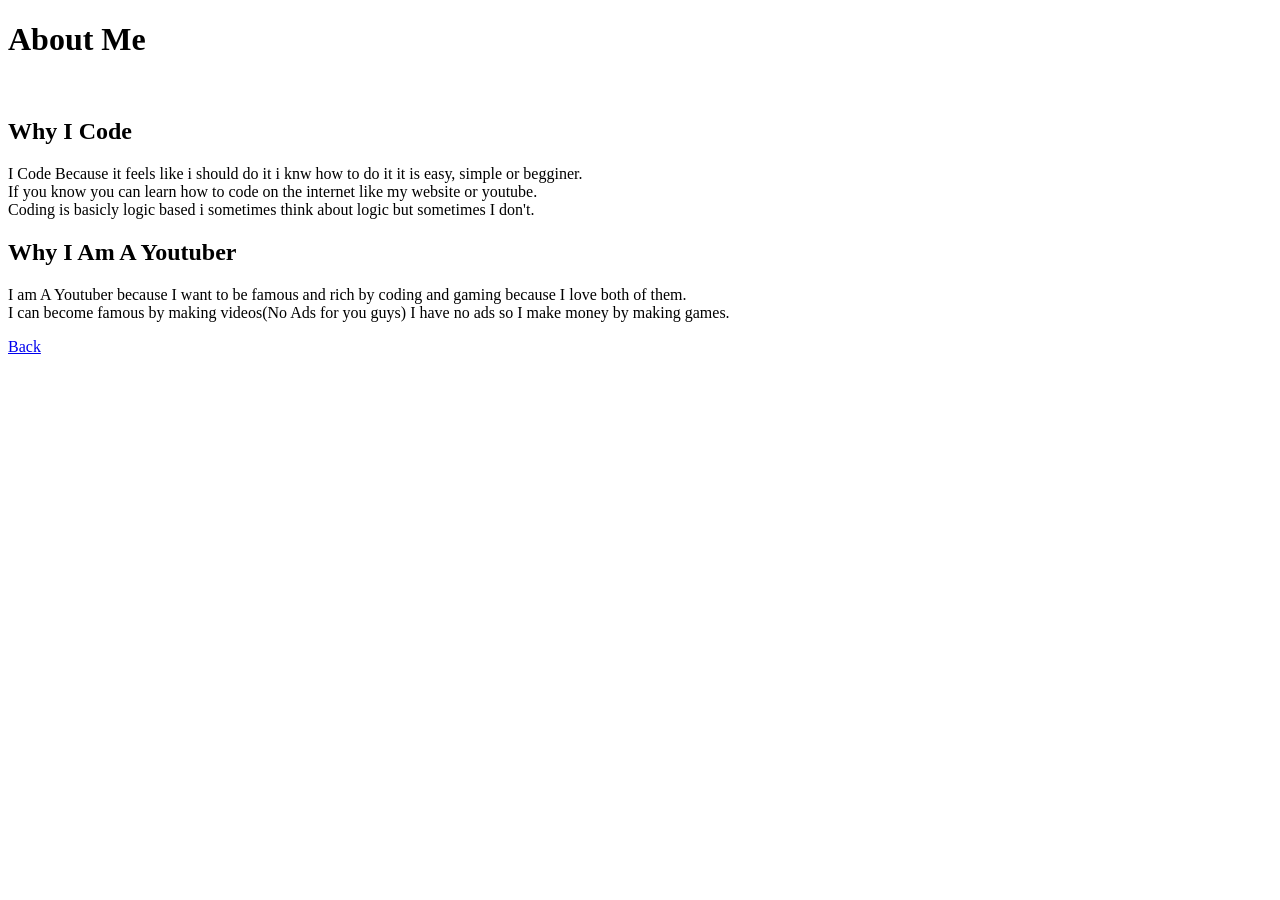
==== AboutMe/index.html @ d74f9162 "initial commit" ====
<!doctype html>
<html>
    <head>
        <meta http-equiv="content-type" content="text/html"/>
        <meta charset="utf-8">
        <meta name="keywords" content="About,Me,contact">
        <meta name="description" content="About EnzoMines and Contact to EnzoMines">
        <meta name="viewport" content="width=device-width, initial-scale=1.0, user-scalable=yes">
        <title>About Me</title>
        <link rel="icon" type="image/jpg" href="http://www.enzojohnson.com/Assets/Icon.png">
        <script src="http://www.enzojohnson.com/Assets/JavaScriptAbout1.js"></script>
        <link rel="stylesheet" href="http://www.enzojohnson.com/Assets/StylesAbout1.css">
    </head>
    <body>
        <h1 class="title">About Me</h1>
        <br>
        <div id="lefttext">
            <h2 class="subhead1">Why I Code</h2>
            <p class="textleft">I Code Because it feels like i should do it i knw how to do it it is easy, simple or begginer.<br>
            If you know you can learn how to code on the internet like my website or youtube. <br>
            Coding is basicly logic based i sometimes think about logic but sometimes I don't.</p>
        </div>
        <div id="righttext">
            <h2 class="subhead2">Why I Am  A Youtuber</h2>
            <p class="textright">I am A Youtuber because I want to be famous and rich by coding and gaming because I love both of them.<br>
            I can become famous by making videos(No Ads for you guys) I have no ads so I make money by making games.</p>
        </div>
        <a class="link" href="http://www.enzojohnson.com">Back</a>
    </body>
</html>
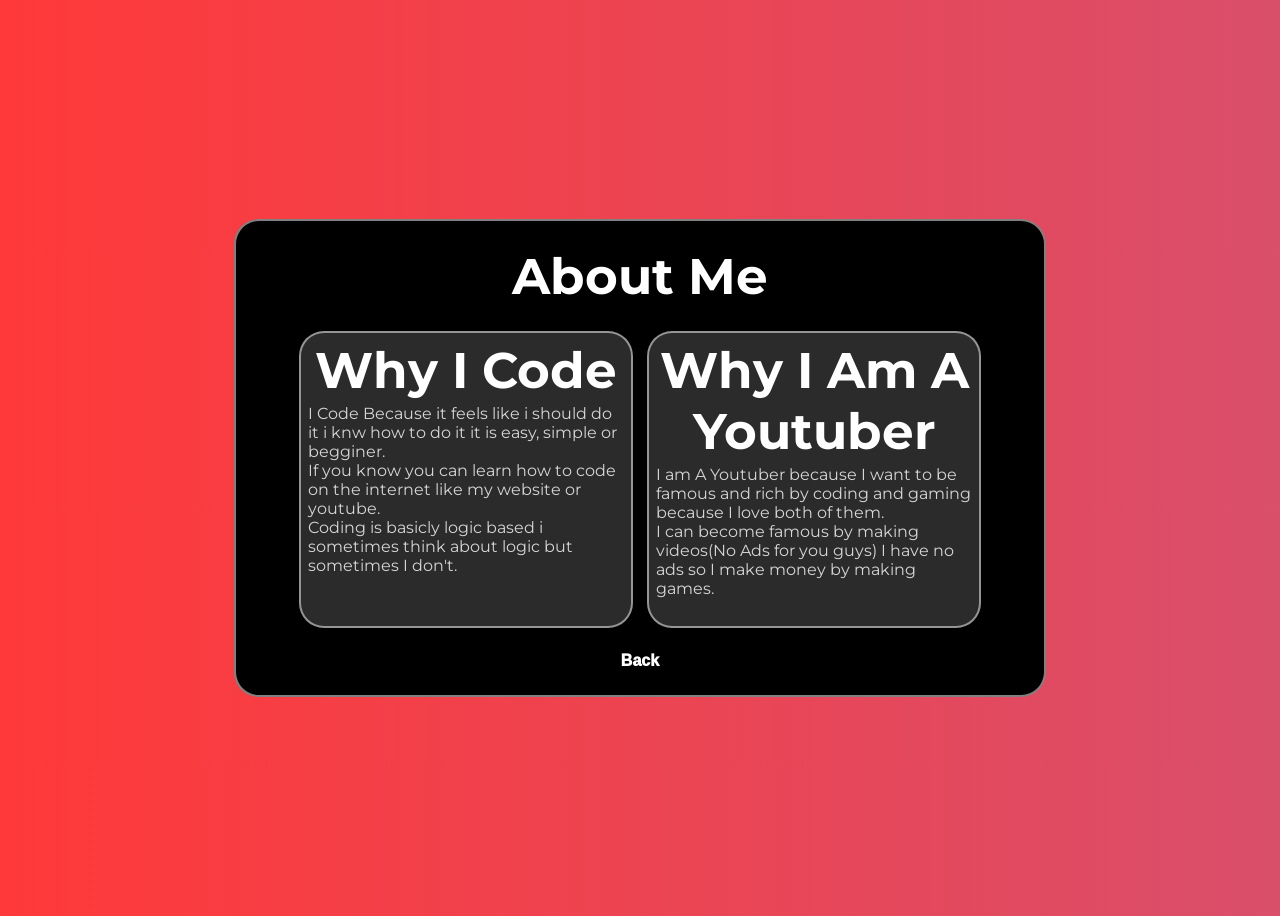
==== commit 4200735d: "a little bit of monderinzation and refactoring" ====
--- a/AboutMe/index.html
+++ b/AboutMe/index.html
@@ -7,24 +7,33 @@
         <meta name="description" content="About EnzoMines and Contact to EnzoMines">
         <meta name="viewport" content="width=device-width, initial-scale=1.0, user-scalable=yes">
         <title>About Me</title>
-        <link rel="icon" type="image/jpg" href="http://www.enzojohnson.com/Assets/Icon.png">
-        <script src="http://www.enzojohnson.com/Assets/JavaScriptAbout1.js"></script>
-        <link rel="stylesheet" href="http://www.enzojohnson.com/Assets/StylesAbout1.css">
+        <link rel="icon" type="image/jpg" href="../Assets/Icon.png">
+		<link href='https://fonts.googleapis.com/css?family=Montserrat' rel='stylesheet'>
+        <link rel="stylesheet" href="../Assets/styles.css">
     </head>
     <body>
-        <h1 class="title">About Me</h1>
-        <br>
-        <div id="lefttext">
-            <h2 class="subhead1">Why I Code</h2>
-            <p class="textleft">I Code Because it feels like i should do it i knw how to do it it is easy, simple or begginer.<br>
-            If you know you can learn how to code on the internet like my website or youtube. <br>
-            Coding is basicly logic based i sometimes think about logic but sometimes I don't.</p>
-        </div>
-        <div id="righttext">
-            <h2 class="subhead2">Why I Am  A Youtuber</h2>
-            <p class="textright">I am A Youtuber because I want to be famous and rich by coding and gaming because I love both of them.<br>
-            I can become famous by making videos(No Ads for you guys) I have no ads so I make money by making games.</p>
-        </div>
-        <a class="link" href="http://www.enzojohnson.com">Back</a>
+		<div class="Content">
+			<div id="Head">
+				<h1 Class="Header1">About Me</h1>
+				<div class="about-list">
+					<div class="Section">
+						<h1 class="Header1">Why I Code</h1>
+						<p class="text">I Code Because it feels like i should do it i knw how to do it it is easy, simple or begginer.<br>
+						If you know you can learn how to code on the internet like my website or youtube. <br>
+						Coding is basicly logic based i sometimes think about logic but sometimes I don't.</p>
+					</div>
+					<div class="Section">
+						<h1 class="Header1">Why I Am  A Youtuber</h1>
+						<p class="text">I am A Youtuber because I want to be famous and rich by coding and gaming because I love both of them.<br>
+						I can become famous by making videos(No Ads for you guys) I have no ads so I make money by making games.</p>
+					</div>
+				</div>
+
+				
+
+
+       				<a class="link" href="../">Back</a>
+				</div>
+			</div>
     </body>
 </html>
--- a/Assets/styles.css
+++ b/Assets/styles.css
@@ -0,0 +1,123 @@
+.text{
+    color: #4c4848;
+    text-align: center;
+    margin: 0px auto;
+}
+.Header1{
+    color: #ffffff;
+    text-align: center;
+    margin: 0px auto;
+	font-family: 'Montserrat';
+	font-size: 50px !important;
+	font-weight: 2000 !important;
+}
+body{
+    background: linear-gradient(90deg, #ff3939 , #6a8fff);
+    background-size: 400% 400%;
+    animation: BGG 30s ease infinite;
+	font-family: 'Montserrat'; font-size: 16px;
+}
+
+@keyframes BGG {
+    0% {background-position: 0% 50%;}
+    50% {background-position: 100% 50%;}
+    100% {background-position: 0% 50%;}
+}
+.link{
+    color: #ffffff;
+    font-family: Open Sans, sans-serif;
+    text-align: center;
+    margin: 0px auto;
+    font-size: 36;
+	font-weight: 1000;
+    text-decoration: none;
+}
+
+.hlink{
+    color: #ffffff;
+    text-align: center;
+    margin: 0px auto;
+    text-decoration: none;
+
+}
+.link:hover{
+    color: #ffffff;
+    text-align: center;
+    margin: 0px auto;
+    text-decoration: none;
+}
+
+
+
+.text {
+    color: #d6d6d6;
+	padding-bottom: 1%;
+	padding-top: 1%;
+	text-align:left;
+	
+
+}
+.Content {
+	display: flex;
+	justify-content: center;
+	align-items: center;
+	height: 100vh;
+	flex-direction: column;
+	gap: 10px;
+}
+div#Head{
+	display: flex;
+	justify-content: center;
+	align-items: center;
+    text-align: center;
+	flex-direction: column;
+    font-size: 1em;
+    background-color: black;
+    padding: 2%;
+    border: 2px solid rgba(255, 255, 255, 0.5);
+	border-radius: 25px;
+	gap: 10px;
+	max-width: 60%;
+
+}
+
+.about-list{
+	display: flex;
+	justify-content: center;
+	align-items: center;
+    text-align: center;
+	flex-direction: row;
+	gap: 2%;
+	padding: 3%;
+	width: 90%;
+
+
+}
+
+.nav {
+	display: flex;
+	justify-content: center;
+	align-items: center;
+    text-align: center;
+	flex-direction: column;
+    font-size: 1em;
+    background-color: black;
+    padding: 2%;
+    border: 2px solid rgba(255, 255, 255, 0.5);
+	border-radius: 25px;
+}
+
+.Section {
+	width: 50%;
+	height: 100%;
+	display: flex;
+	justify-content:start;
+	align-items:start;
+    text-align: left;
+	flex-direction: column;
+	background-color: rgb(43, 43, 43);
+	padding: 1%;
+    border: 2px solid rgba(255, 255, 255, 0.5);
+	border-radius: 25px;
+
+}
